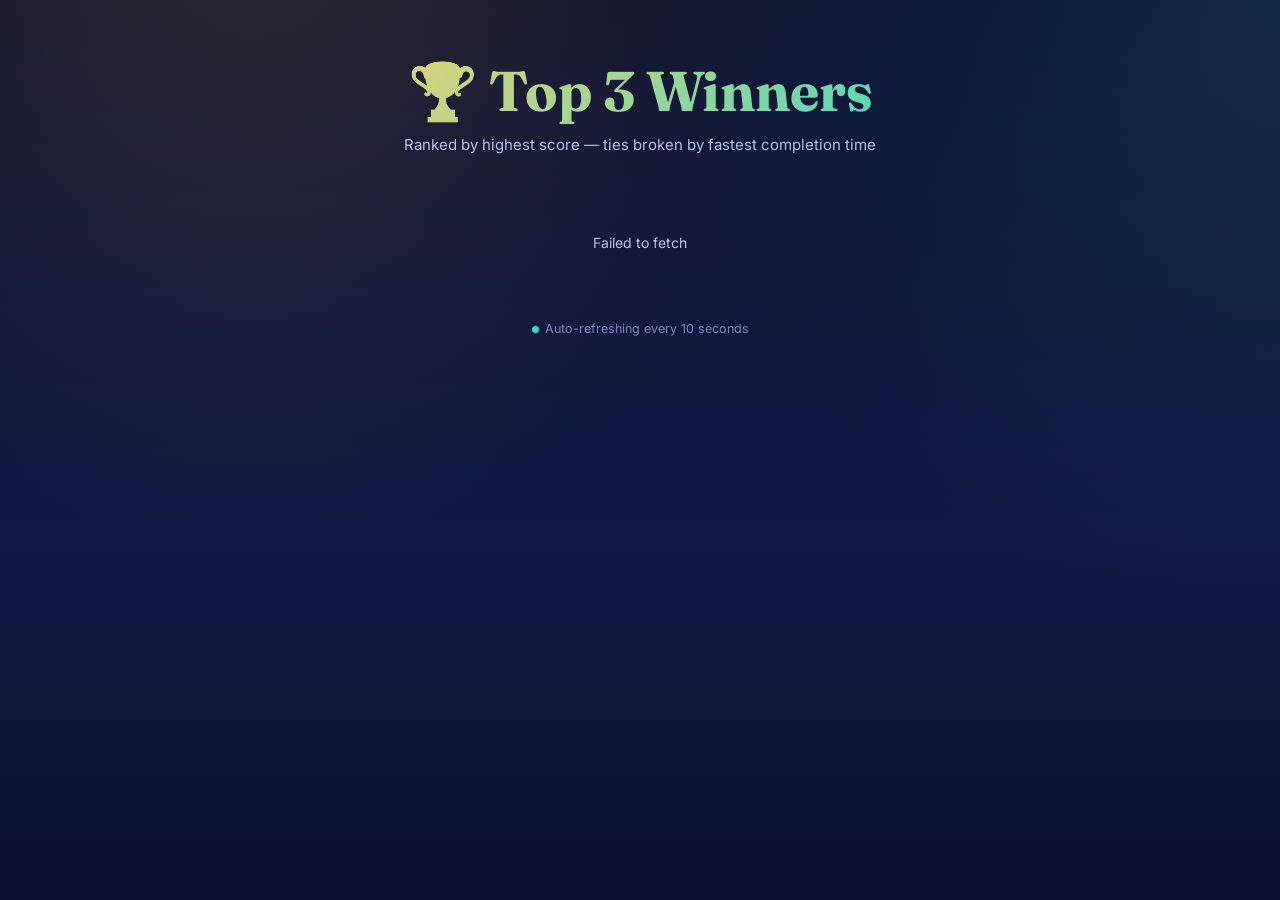
==== src/main/resources/static/winners.html @ af2174c2 "Simple Quiz App" ====
<!DOCTYPE html>
<html lang="en">
<head>
<meta charset="UTF-8" />
<meta name="viewport" content="width=device-width, initial-scale=1.0" />
<title>Winners — Top 3</title>
<link rel="preconnect" href="https://fonts.googleapis.com">
<link href="https://fonts.googleapis.com/css2?family=Fraunces:wght@500;600;700&family=Inter:wght@400;500;600;700&family=JetBrains+Mono:wght@500&display=swap" rel="stylesheet">
<link rel="stylesheet" href="css/style.css" />
<link rel="icon" type="image/x-icon" href="payilagam-logo.png">
<style>
  /* Extra styling specific to the big-screen winners display */
  body { padding-top: 56px; }
  .winners-wrap { max-width: 780px; }
  .winners-heading {
    text-align: center;
    margin-bottom: 40px;
  }
  .winners-heading h1 {
    font-family: var(--font-display);
    font-size: clamp(36px, 6vw, 56px);
    margin: 0;
    background: linear-gradient(135deg, var(--gold-bright), var(--teal));
    -webkit-background-clip: text;
    background-clip: text;
    color: transparent;
  }
  .winners-heading p {
    color: var(--text-mid);
    margin-top: 10px;
    font-size: 15px;
  }

  .big-podium {
    display: flex;
    align-items: flex-end;
    justify-content: center;
    gap: 22px;
    margin: 10px 0 20px;
  }
  .big-slot { flex: 1; max-width: 220px; text-align: center; }
  .medal { font-size: 34px; margin-bottom: 6px; }
  .big-block {
    border-radius: 16px 16px 0 0;
    display: flex;
    align-items: flex-start;
    justify-content: center;
    padding-top: 14px;
    font-family: var(--font-display);
    font-weight: 700;
    font-size: 30px;
    color: #241705;
  }
  .big-slot.first .big-block { height: 190px; background: linear-gradient(180deg, var(--gold-bright), var(--gold)); box-shadow: 0 20px 50px -20px rgba(242,181,68,0.7); }
  .big-slot.second .big-block { height: 140px; background: linear-gradient(180deg, #e4e8fb, #aeb5da); }
  .big-slot.third .big-block { height: 105px; background: linear-gradient(180deg, #eab27c, #c07f45); }

  .big-name {
    font-family: var(--font-display);
    font-size: 19px;
    font-weight: 600;
    margin-top: 14px;
    color: var(--text-hi);
  }
  .big-meta {
    font-family: var(--font-mono);
    font-size: 13px;
    color: var(--text-mid);
    margin-top: 4px;
  }

  .refresh-note {
    text-align: center;
    color: var(--text-lo);
    font-size: 12.5px;
    margin-top: 30px;
  }
  .live-dot {
    display: inline-block;
    width: 7px; height: 7px; border-radius: 50%;
    background: var(--teal);
    margin-right: 6px;
    animation: pulse 1.6s ease-in-out infinite;
  }
  @keyframes pulse {
    0%, 100% { opacity: 1; }
    50% { opacity: 0.3; }
  }
  
 
.hidden-blur {
    opacity: 0;
    filter: blur(20px);
    transition: filter 15s ease, opacity 5s ease;
}
.reveal-winner {
    opacity: 1;
    filter: blur(0px);
}

</style>
</head>
<body>
  <div class="wrap winners-wrap">
    <div class="winners-heading">
      <h1>🏆 Top 3 Winners</h1>
      <p>Ranked by highest score — ties broken by fastest completion time</p>
    </div>

    <div id="loadingState" class="status-msg">Loading winners…</div>
    <div id="errorState" class="status-msg hidden"></div>

    <div id="bigPodium" class="big-podium hidden hidden-blur"></div>

    <div id="emptyState" class="status-msg hidden">No one has finished the quiz yet — the podium fills in as scores come in.</div>

    <p class="refresh-note"><span class="live-dot"></span>Auto-refreshing every 10 seconds</p>
  </div>

  <script src="js/config.js"></script>
  <script src="js/winners.js"></script>
  <script type="text/javascript">
	  const delayTime = 1000; 
	  setTimeout(() => {
	      const winnerCard = document.getElementById("bigPodium");
	      winnerCard.classList.add("reveal-winner");
	  }, delayTime);
</script>
</body>
</html>
---- src/main/resources/static/css/style.css ----
/* ============================================================
   Quiz App — Design tokens
   Palette: deep indigo stage + brass/gold spotlight + teal accent
   Type: condensed display for numbers/scores, clean sans for body
   ============================================================ */
:root {
  --stage-950: #0b1030;
  --stage-900: #121a45;
  --stage-800: #1b2560;
  --stage-700: #29357a;
  --card: #161d4a;
  --line: rgba(255, 255, 255, 0.10);

  --gold: #f2b544;
  --gold-bright: #ffd166;
  --teal: #38d9c9;
  --coral: #ff6b6b;

  --text-hi: #f6f4ff;
  --text-mid: #b9c0e8;
  --text-lo: #7c84b8;

  --radius-lg: 20px;
  --radius-md: 14px;
  --radius-sm: 8px;

  --font-display: "Fraunces", "Georgia", serif;
  --font-body: "Inter", system-ui, -apple-system, sans-serif;
  --font-mono: "JetBrains Mono", "Courier New", monospace;
}

* { box-sizing: border-box; }

html, body {
  height: 100%;
  margin: 0;
}

body {
  font-family: var(--font-body);
  color: var(--text-hi);
  background:
    radial-gradient(circle at 20% -10%, rgba(242, 181, 68, 0.14), transparent 45%),
    radial-gradient(circle at 100% 0%, rgba(56, 217, 201, 0.12), transparent 40%),
    linear-gradient(180deg, var(--stage-950), var(--stage-900) 60%, var(--stage-950));
  min-height: 100vh;
  display: flex;
  flex-direction: column;
  align-items: center;
  padding: 32px 20px 60px;
  background-repeat: no-repeat;
  background-size: cover;
  background-attachment: fixed;
}

.wrap {
  width: 100%;
  max-width: 560px;
  margin: 0 auto;
}

/* ---------- Header / brand mark ---------- */
.brand {
  display: flex;
  align-items: center;
  justify-content: center;
  gap: 10px;
  margin-bottom: 28px;
}
.brand .dot {
  width: 10px; height: 10px; border-radius: 50%;
  background: var(--gold-bright);
  box-shadow: 0 0 14px 2px rgba(255, 209, 102, 0.7);
}
.brand span {
  font-family: var(--font-mono);
  letter-spacing: 0.22em;
  font-size: 12px;
  text-transform: uppercase;
  color: var(--text-mid);
}

/* ---------- Card ---------- */
.card {
  background: linear-gradient(180deg, var(--card), var(--stage-800));
  border: 1px solid var(--line);
  border-radius: var(--radius-lg);
  padding: 32px 28px;
  box-shadow: 0 30px 60px -25px rgba(0, 0, 0, 0.6);
}

h1.title {
  font-family: var(--font-display);
  font-weight: 600;
  font-size: clamp(28px, 5vw, 36px);
  line-height: 1.1;
  margin: 0 0 8px;
}

p.subtitle {
  color: var(--text-mid);
  margin: 0 0 28px;
  font-size: 15px;
  line-height: 1.5;
}

/* ---------- Form ---------- */
.field {
  margin-bottom: 18px;
}
.field label {
  display: block;
  font-size: 13px;
  font-weight: 600;
  letter-spacing: 0.02em;
  color: var(--text-mid);
  margin-bottom: 7px;
}
.field input,
.field textarea {
  width: 100%;
  background: rgba(255, 255, 255, 0.04);
  border: 1px solid var(--line);
  border-radius: var(--radius-sm);
  padding: 13px 14px;
  color: var(--text-hi);
  font-family: var(--font-body);
  font-size: 15px;
  transition: border-color 0.15s ease, background 0.15s ease;
}
.field textarea { resize: vertical; min-height: 70px; }
.field input:focus,
.field textarea:focus {
  outline: none;
  border-color: var(--gold);
  background: rgba(242, 181, 68, 0.06);
}
.field .error {
  color: var(--coral);
  font-size: 12.5px;
  margin-top: 6px;
  min-height: 15px;
}

/* ---------- Buttons ---------- */
.btn {
  display: inline-flex;
  align-items: center;
  justify-content: center;
  gap: 8px;
  width: 100%;
  padding: 15px 20px;
  border-radius: var(--radius-sm);
  border: none;
  font-family: var(--font-body);
  font-weight: 700;
  font-size: 15.5px;
  cursor: pointer;
  transition: transform 0.12s ease, box-shadow 0.12s ease, opacity 0.12s ease;
}
.btn-primary {
  background: linear-gradient(135deg, var(--gold-bright), var(--gold));
  color: #241705;
  box-shadow: 0 12px 24px -10px rgba(242, 181, 68, 0.6);
}
.btn-primary:hover { transform: translateY(-1px); }
.btn-primary:active { transform: translateY(0); }
.btn-primary:disabled {
  opacity: 0.5;
  cursor: not-allowed;
  transform: none;
}
.btn:focus-visible {
  outline: 2px solid var(--teal);
  outline-offset: 3px;
}

/* ---------- Quiz progress ---------- */
.progress-row {
  display: flex;
  align-items: center;
  justify-content: space-between;
  margin-bottom: 18px;
}
.progress-label {
  font-family: var(--font-mono);
  font-size: 12.5px;
  color: var(--text-mid);
  letter-spacing: 0.06em;
}
.timer {
  font-family: var(--font-mono);
  font-size: 13px;
  color: var(--teal);
}
.progress-track {
  height: 6px;
  border-radius: 4px;
  background: rgba(255, 255, 255, 0.08);
  overflow: hidden;
  margin-bottom: 26px;
}
.progress-fill {
  height: 100%;
  background: linear-gradient(90deg, var(--teal), var(--gold-bright));
  border-radius: 4px;
  transition: width 0.3s ease;
}

/* ---------- Question / options ---------- */
.question-text {
  font-family: var(--font-display);
  font-size: clamp(20px, 4vw, 24px);
  line-height: 1.35;
  margin: 0 0 24px;
}
.options {
  display: flex;
  flex-direction: column;
  gap: 12px;
  margin-bottom: 26px;
}
.option {
  display: flex;
  align-items: center;
  gap: 14px;
  padding: 14px 16px;
  border: 1px solid var(--line);
  border-radius: var(--radius-md);
  background: rgba(255, 255, 255, 0.03);
  cursor: pointer;
  transition: border-color 0.15s ease, background 0.15s ease;
  text-align: left;
}
.option:hover { border-color: rgba(242, 181, 68, 0.5); }
.option .letter {
  width: 30px; height: 30px;
  min-width: 30px;
  border-radius: 50%;
  display: flex; align-items: center; justify-content: center;
  font-family: var(--font-mono);
  font-size: 13px;
  font-weight: 700;
  background: rgba(255, 255, 255, 0.06);
  color: var(--text-mid);
}
.option.selected {
  border-color: var(--gold);
  background: rgba(242, 181, 68, 0.10);
}
.option.selected .letter {
  background: var(--gold);
  color: #241705;
}
.option span.text { font-size: 15px; color: var(--text-hi); }

/* ---------- Podium / leaderboard ---------- */
.podium {
  display: flex;
  align-items: flex-end;
  justify-content: center;
  gap: 14px;
  margin: 30px 0 8px;
}
.podium-slot {
  flex: 1;
  text-align: center;
}
.podium-block {
  border-radius: var(--radius-sm) var(--radius-sm) 0 0;
  display: flex;
  align-items: flex-start;
  justify-content: center;
  padding-top: 10px;
  font-family: var(--font-mono);
  font-weight: 700;
  color: #241705;
}
.podium-slot.first .podium-block { height: 120px; background: linear-gradient(180deg, var(--gold-bright), var(--gold)); }
.podium-slot.second .podium-block { height: 90px; background: linear-gradient(180deg, #d8dcf0, #a9b0d6); }
.podium-slot.third .podium-block { height: 68px; background: linear-gradient(180deg, #e3a26b, #c07f45); }
.podium-name {
  font-size: 13.5px;
  font-weight: 700;
  margin-top: 10px;
  color: var(--text-hi);
  word-break: break-word;
}
.podium-score {
  font-family: var(--font-mono);
  font-size: 12px;
  color: var(--text-mid);
  margin-top: 2px;
}

.result-hero {
  text-align: center;
  margin-bottom: 10px;
}
.result-score {
  font-family: var(--font-display);
  font-size: 64px;
  line-height: 1;
  color: var(--gold-bright);
  margin: 4px 0;
}
.result-caption {
  color: var(--text-mid);
  font-size: 14px;
}

.leaderboard-list {
  list-style: none;
  padding: 0;
  margin: 18px 0 0;
}
.leaderboard-list li {
  display: flex;
  align-items: center;
  gap: 12px;
  padding: 12px 4px;
  border-bottom: 1px solid var(--line);
  font-size: 14.5px;
}
.leaderboard-list li:last-child { border-bottom: none; }
.leaderboard-list .rank-badge {
  font-family: var(--font-mono);
  width: 24px;
  color: var(--text-lo);
}
.leaderboard-list .lb-name { flex: 1; color: var(--text-hi); }
.leaderboard-list .lb-score { font-family: var(--font-mono); color: var(--teal); }

/* ---------- Misc ---------- */
.center { text-align: center; }
.status-msg {
  text-align: center;
  color: var(--text-mid);
  font-size: 14px;
  padding: 40px 0;
}
.hidden { display: none !important; }

.footer-note {
  text-align: center;
  color: var(--text-lo);
  font-size: 12px;
  margin-top: 22px;
}

@media (prefers-reduced-motion: reduce) {
  * { transition: none !important; }
}
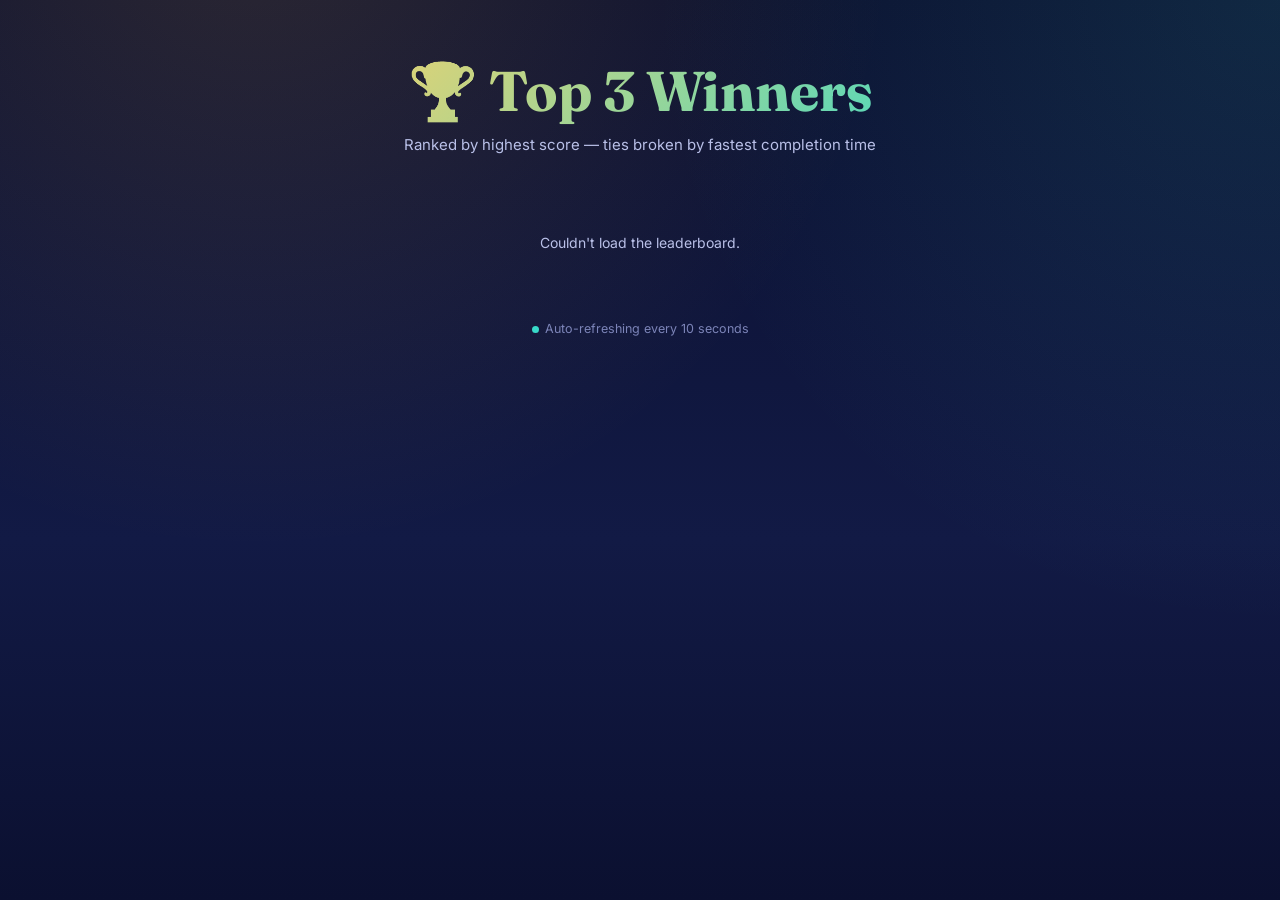
==== commit 6d370b80: "application.propeties modified" ====
--- a/src/main/resources/static/winners.html
+++ b/src/main/resources/static/winners.html
@@ -86,12 +86,11 @@
     0%, 100% { opacity: 1; }
     50% { opacity: 0.3; }
   }
-  
- 
+   
 .hidden-blur {
     opacity: 0;
     filter: blur(20px);
-    transition: filter 15s ease, opacity 5s ease;
+    transition: filter 5s ease, opacity 0.4s ease;
 }
 .reveal-winner {
     opacity: 1;
